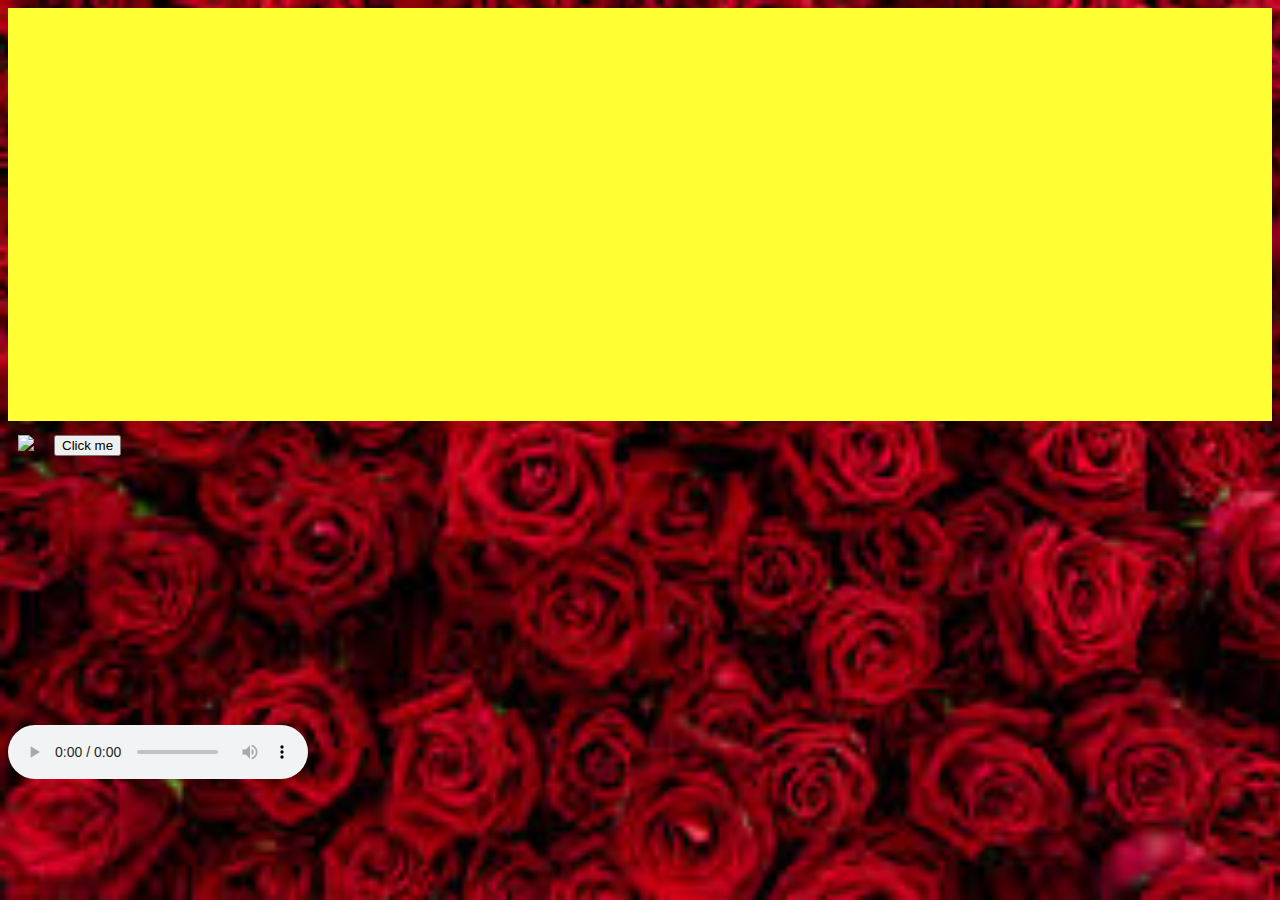
==== index.html @ 8e09546e "initial commit" ====
<!DOCTYPE html>
<html lang="en">
<head>
<style>
body {
  background-image: url('[data-uri]');
  background-repeat: no-repeat;
  background-attachment: fixed;  
  background-size: cover;
}
</style>
</head>
<body>
<link href='https://fonts.googleapis.com/css?family=Bungee Inline' rel='stylesheet'>
<title>CSS Template</title>
<meta charset="utf-8">
<meta name="viewport" content="width=device-width, initial-scale=1">
<style>
* {
  box-sizing: border-box;
}

body {
  font-family: Arial, Helvetica, sans-serif;
}



/* Create three unequal columns that floats next to each other */
.column {
  float: left;
  padding: 10px;
  height: 300px; /* Should be removed. Only for demonstration */
}

/* Left and right column */
.column.side {
  width: 25%;
}
.column.sidex {
  width: 100%;
}

/* Middle column */
.column.middle {
  width: 50%;
}

/* Clear floats after the columns */
.row:after {
  content: "";
  display: table;
  clear: both;
}


/* Responsive layout - makes the three columns stack on top of each other instead of next to each other */
@media (max-width: 600px) {
  .column.side, .column.middle {
    width: 100%;
  }
}
</style>
</head>
<body>
<style>
body {

</style>
<!-- CSS Code -->
<style type="text/css" scoped>
.GeneratedMarquee {
font-size:6em;
font-family: 'Bungee Inline';
font-style: italic;
line-height:1.3em;
color:#660066;
background-color:#FFFF33;
padding:1.5em;

}
</style>
<!-- HTML Code -->
<marquee class="GeneratedMarquee" direction="left" scrollamount="15" behavior="scroll">You are so beautiful Rica.</marquee>

<div class="row">
  <div class="column side;">  <img  src="https://render.fineartamerica.com/images/rendered/square-dynamic/small/images/artworkimages/mediumlarge/1/single-white-rose-pauline-darrow.jpg"></div>
  <div class="column middle;">
<form action="poem1.html">
    <input type="submit" value="Click me">
</form>
  
  
  
  </div>
</div>
<audio controls loop autoplay>
  <source src="music.mp3">
</audio>
</body>
</html>
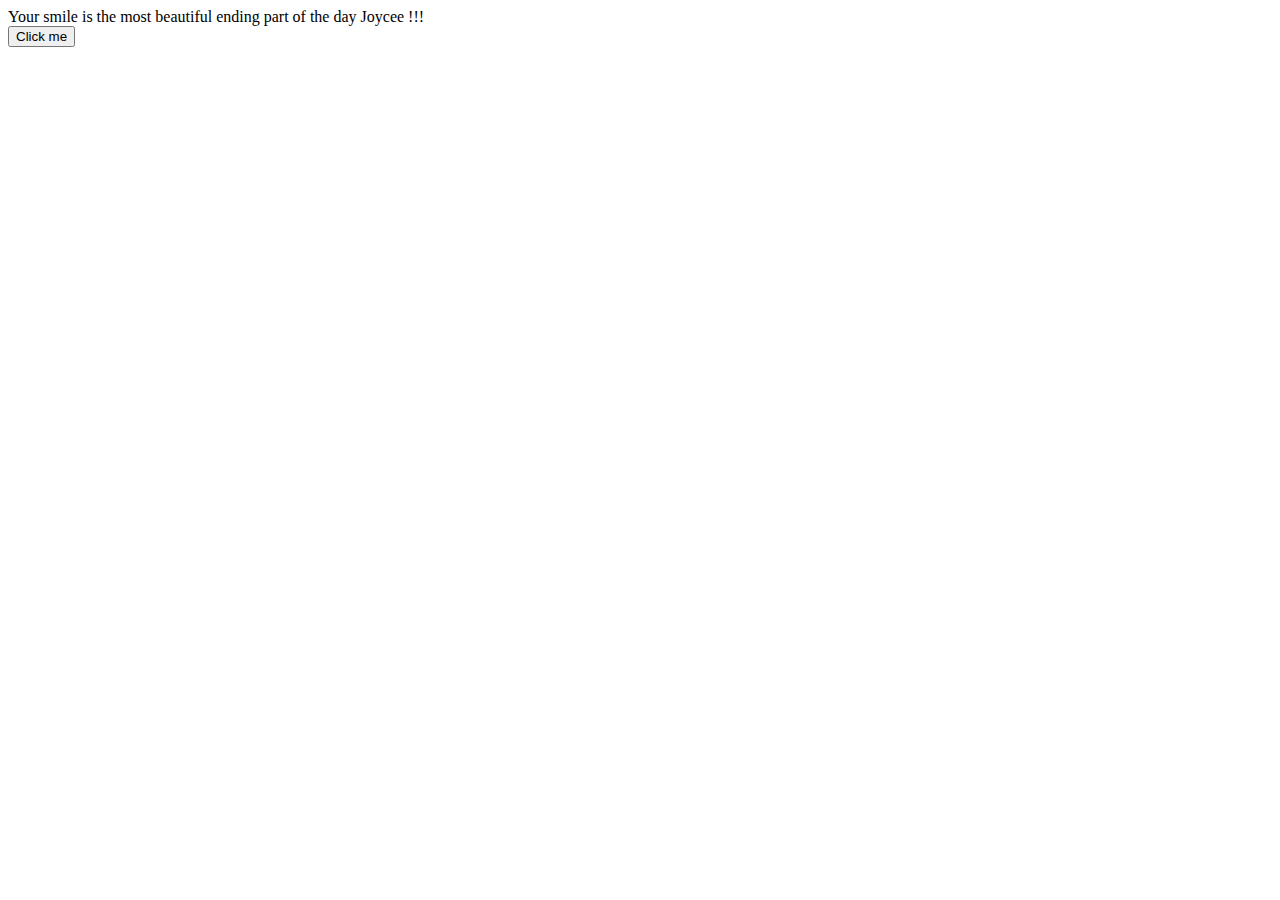
==== commit 79ed998d: "Update index.html" ====
--- a/index.html
+++ b/index.html
@@ -1,102 +1,37 @@
 <!DOCTYPE html>
 <html lang="en">
 <head>
-<style>
-body {
-  background-image: url('[data-uri]');
-  background-repeat: no-repeat;
-  background-attachment: fixed;  
-  background-size: cover;
-}
-</style>
+  <meta charset="UTF-8">
+  <meta name="viewport" content="width=device-width, initial-scale=1.0">
+  <meta http-equiv="X-UA-Compatible" content="ie=edge">
+  <title>Website</title>
+  <link rel="stylesheet" href="css.css">
+  <link rel="stylesheet" href="https://cdnjs.cloudflare.com/ajax/libs/font-awesome/5.15.3/css/all.min.css"/>
+  <link href="https://fonts.googleapis.com/css2?family=Great+Vibes&display=swap" rel="stylesheet">
+   
 </head>
+
 <body>
-<link href='https://fonts.googleapis.com/css?family=Bungee Inline' rel='stylesheet'>
-<title>CSS Template</title>
-<meta charset="utf-8">
-<meta name="viewport" content="width=device-width, initial-scale=1">
-<style>
-* {
-  box-sizing: border-box;
-}
 
-body {
-  font-family: Arial, Helvetica, sans-serif;
-}
+    <div class="bar">
+        <span class="bar_content">
+            Your smile is the most beautiful ending part of the day Joycee !!!
+        </span>
+      </div>
+
+<div class="poem">
+      <form action="website.html">
+        <input type="submit" value="Click me">
+    </form> 
+</div>
+      <audio controls autoplay loop hidden>
+        <source src="bgm/bgm.mp3" type="audio/mpeg">
+      </audio>
+
+      
+</body>
 
 
 
-/* Create three unequal columns that floats next to each other */
-.column {
-  float: left;
-  padding: 10px;
-  height: 300px; /* Should be removed. Only for demonstration */
-}
 
-/* Left and right column */
-.column.side {
-  width: 25%;
-}
-.column.sidex {
-  width: 100%;
-}
-
-/* Middle column */
-.column.middle {
-  width: 50%;
-}
-
-/* Clear floats after the columns */
-.row:after {
-  content: "";
-  display: table;
-  clear: both;
-}
-
-
-/* Responsive layout - makes the three columns stack on top of each other instead of next to each other */
-@media (max-width: 600px) {
-  .column.side, .column.middle {
-    width: 100%;
-  }
-}
-</style>
-</head>
-<body>
-<style>
-body {
-
-</style>
-<!-- CSS Code -->
-<style type="text/css" scoped>
-.GeneratedMarquee {
-font-size:6em;
-font-family: 'Bungee Inline';
-font-style: italic;
-line-height:1.3em;
-color:#660066;
-background-color:#FFFF33;
-padding:1.5em;
-
-}
-</style>
-<!-- HTML Code -->
-<marquee class="GeneratedMarquee" direction="left" scrollamount="15" behavior="scroll">You are so beautiful Rica.</marquee>
-
-<div class="row">
-  <div class="column side;">  <img  src="https://render.fineartamerica.com/images/rendered/square-dynamic/small/images/artworkimages/mediumlarge/1/single-white-rose-pauline-darrow.jpg"></div>
-  <div class="column middle;">
-<form action="poem1.html">
-    <input type="submit" value="Click me">
-</form>
-  
-  
-  
-  </div>
-</div>
-<audio controls loop autoplay>
-  <source src="music.mp3">
-</audio>
-</body>
 </html>
-
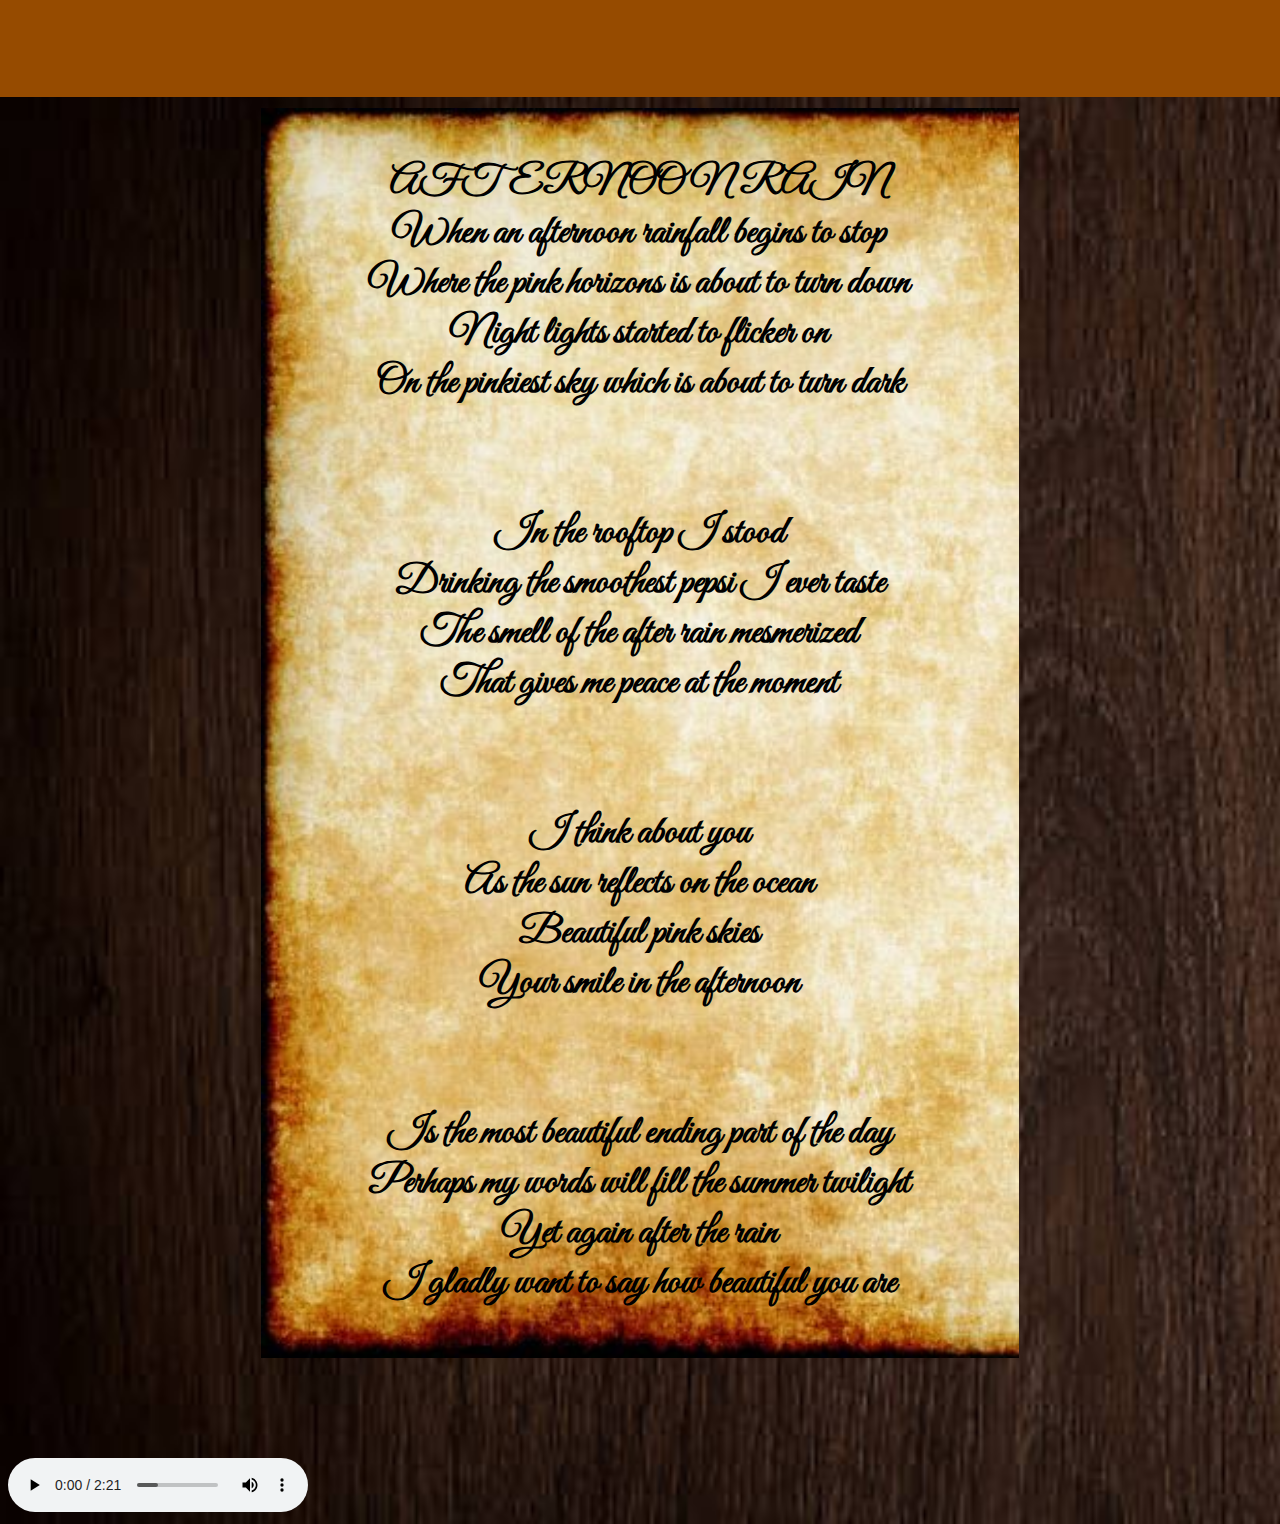
==== commit a08b269d: "Update index.html" ====
--- a/index.html
+++ b/index.html
@@ -19,12 +19,36 @@
         </span>
       </div>
 
-<div class="poem">
-      <form action="website.html">
-        <input type="submit" value="Click me">
-    </form> 
-</div>
-      <audio controls autoplay loop hidden>
+
+      <div class="poem">
+        <p>
+        AFTERNOON RAIN <br>
+        When  an afternoon rainfall begins to stop<br>
+        Where the pink horizons is about to turn down<br>
+        Night lights started to flicker on<br>
+        On the pinkiest sky which is about to turn dark<br>
+        <br>
+        <br>
+        In the rooftop I stood <br>
+        Drinking the smoothest pepsi I ever taste<br>
+        The smell of the after rain mesmerized<br>
+        That gives me peace at the moment <br>
+        <br>
+        <br>
+        I think about you <br>
+        As the sun reflects on the ocean<br>
+        Beautiful pink skies <br>
+        Your smile in the afternoon<br>
+        <br>
+        <br>
+        Is the most beautiful ending part of the day<br>
+        Perhaps my words will fill the summer twilight <br>
+        Yet again after the rain<br>
+        I gladly want to say how beautiful you are<br>
+    </p>
+  </div>      
+
+      <audio controls autoplay loop>
         <source src="bgm/bgm.mp3" type="audio/mpeg">
       </audio>
 
--- a/css.css
+++ b/css.css
@@ -0,0 +1,58 @@
+@import url("https://fonts.googleapis.com/css?family=Gelasio&display=swap");
+
+* { box-sizing: border-box; }
+
+body,
+html { overflow-x: hidden; }
+
+.bar {
+  position: absolute;
+  top: 0;
+  left: 0;
+
+  width: 100%;
+  padding: 25px 0;
+
+  background-color: #964B00;
+  color: white;
+
+  font-family: 'Great Vibes', cursive;
+  font-size: 38px;
+}
+
+.bar_content {
+  display: block; /* Important to give the content a width */
+
+  width: 100%;
+  transform: translateX(100%); /* Animation start out of the screen */
+
+  /* Add the animation */
+  animation: move 25s linear infinite /* infinite make reapeat the animation indefinitely */;
+}
+
+/* Create the animation */
+@keyframes move {
+  to { transform: translateX(-100%); }
+}
+
+.poem{
+        background-image: url("textbg.png");
+        background-repeat: no-repeat;
+        background-size: cover;
+        padding-top: 10px;
+        padding-bottom: 10px;
+        margin: 20%;
+        margin-block: 100px;
+        width: 60%;
+        font-size: 40px;
+        font-weight: bold;
+        text-align: center;
+        font-family: 'Great Vibes', cursive;
+}
+
+body{
+    background-image: url("wood.png");
+    background-repeat: no-repeat;
+    background-size: cover;
+}
+
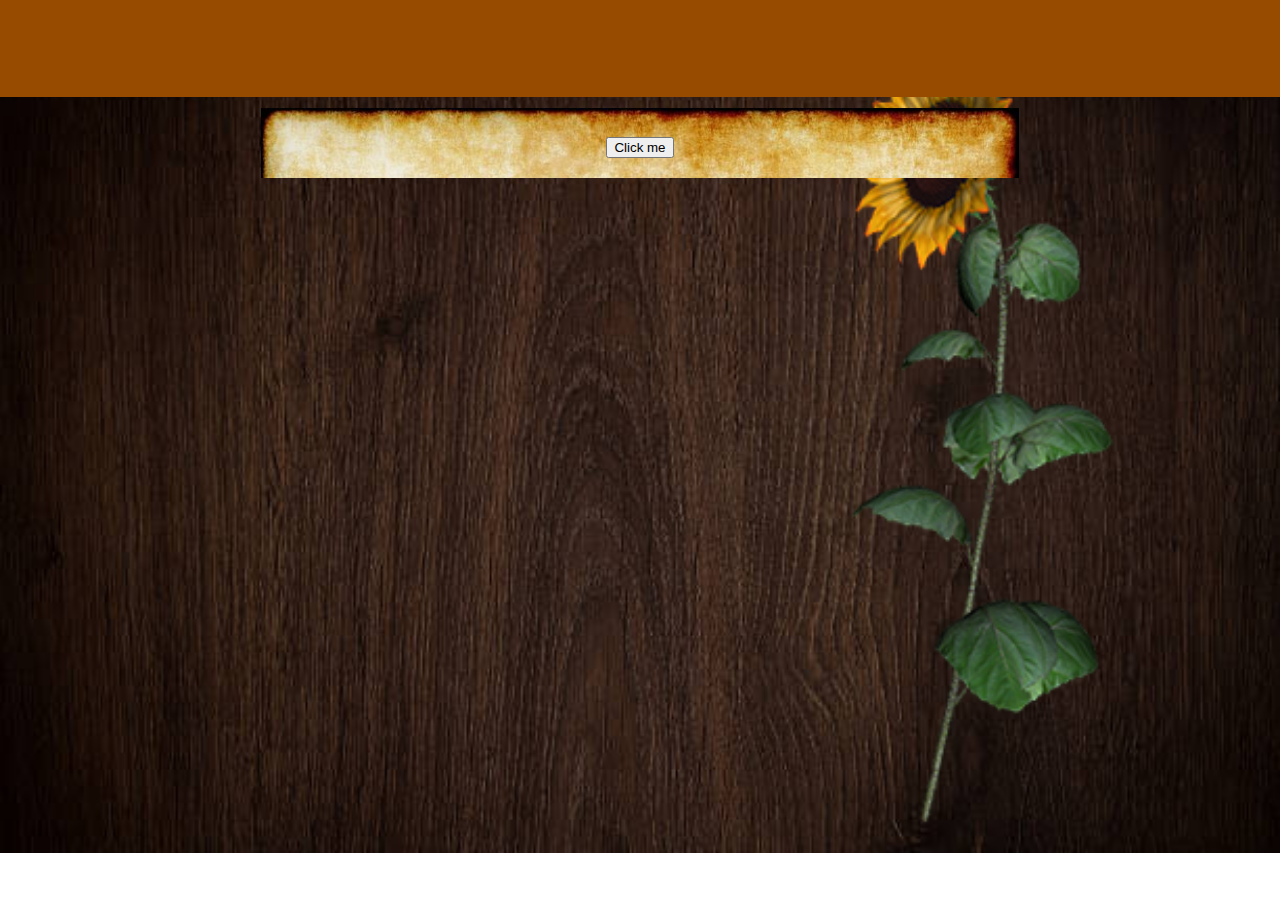
==== commit 971d9cbb: "Update index.html" ====
--- a/index.html
+++ b/index.html
@@ -19,38 +19,11 @@
         </span>
       </div>
 
-
-      <div class="poem">
-        <p>
-        AFTERNOON RAIN <br>
-        When  an afternoon rainfall begins to stop<br>
-        Where the pink horizons is about to turn down<br>
-        Night lights started to flicker on<br>
-        On the pinkiest sky which is about to turn dark<br>
-        <br>
-        <br>
-        In the rooftop I stood <br>
-        Drinking the smoothest pepsi I ever taste<br>
-        The smell of the after rain mesmerized<br>
-        That gives me peace at the moment <br>
-        <br>
-        <br>
-        I think about you <br>
-        As the sun reflects on the ocean<br>
-        Beautiful pink skies <br>
-        Your smile in the afternoon<br>
-        <br>
-        <br>
-        Is the most beautiful ending part of the day<br>
-        Perhaps my words will fill the summer twilight <br>
-        Yet again after the rain<br>
-        I gladly want to say how beautiful you are<br>
-    </p>
-  </div>      
-
-      <audio controls autoplay loop>
-        <source src="bgm/bgm.mp3" type="audio/mpeg">
-      </audio>
+<div class="poem">
+      <form action="website.html">
+        <input type="submit" value="Click me">
+    </form> 
+</div>
 
       
 </body>
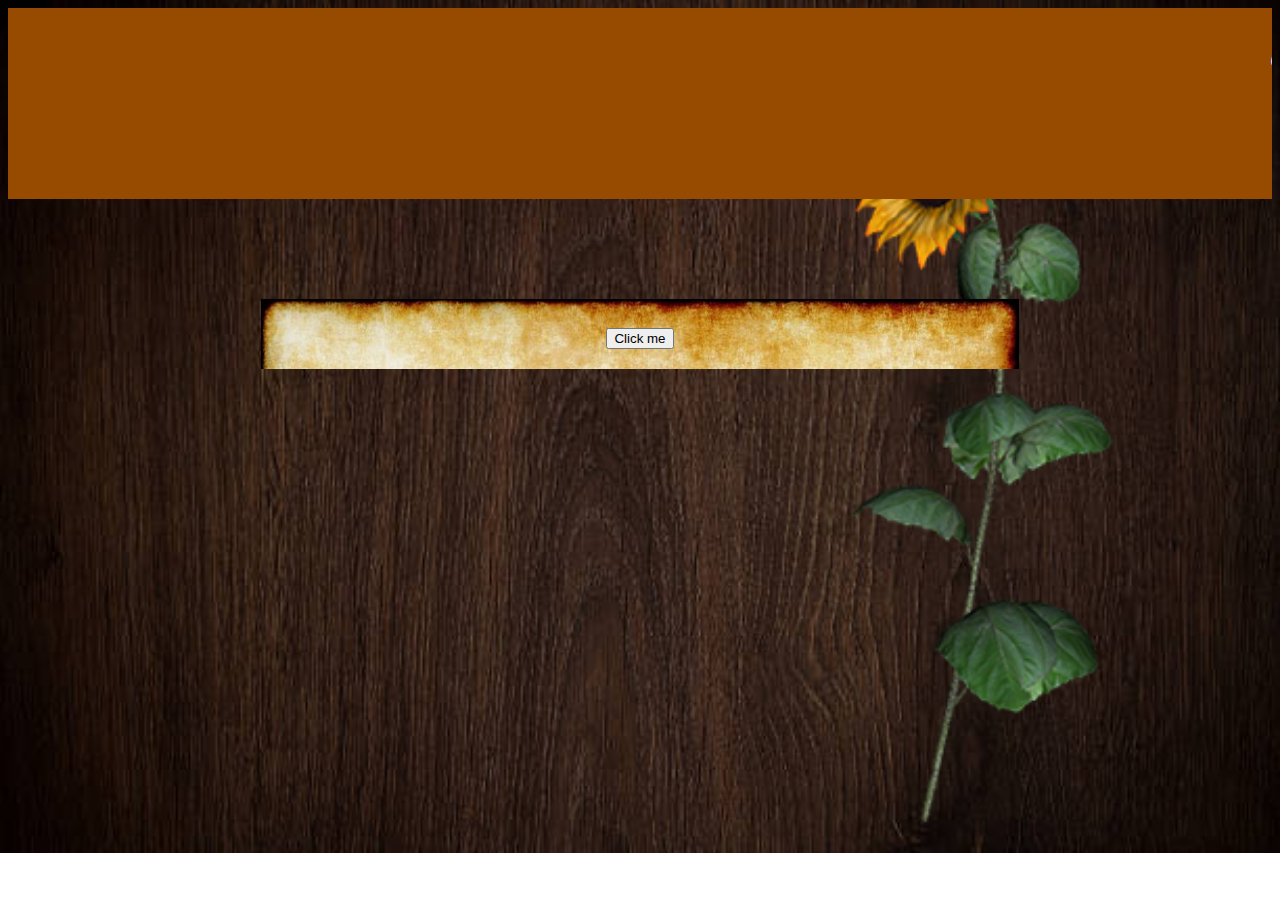
==== commit b829855f: "Update index.html" ====
--- a/index.html
+++ b/index.html
@@ -15,7 +15,7 @@
 
     <div class="bar">
         <span class="bar_content">
-            Your smile is the most beautiful ending part of the day Joycee !!!
+            I WANT TO TAKE YOU OUT ON A DATE BECAUSE YOUR SMILE IS THE MOST BEAUTIFUL PART TOWARDS THE END OF THE DAY.
         </span>
       </div>
 
--- a/css.css
+++ b/css.css
@@ -6,7 +6,7 @@
 html { overflow-x: hidden; }
 
 .bar {
-  position: absolute;
+  position: relative;
   top: 0;
   left: 0;
 
@@ -48,6 +48,8 @@
         font-weight: bold;
         text-align: center;
         font-family: 'Great Vibes', cursive;
+        max-width: 100%;
+        height: auto;
 }
 
 body{
@@ -55,4 +57,3 @@
     background-repeat: no-repeat;
     background-size: cover;
 }
-
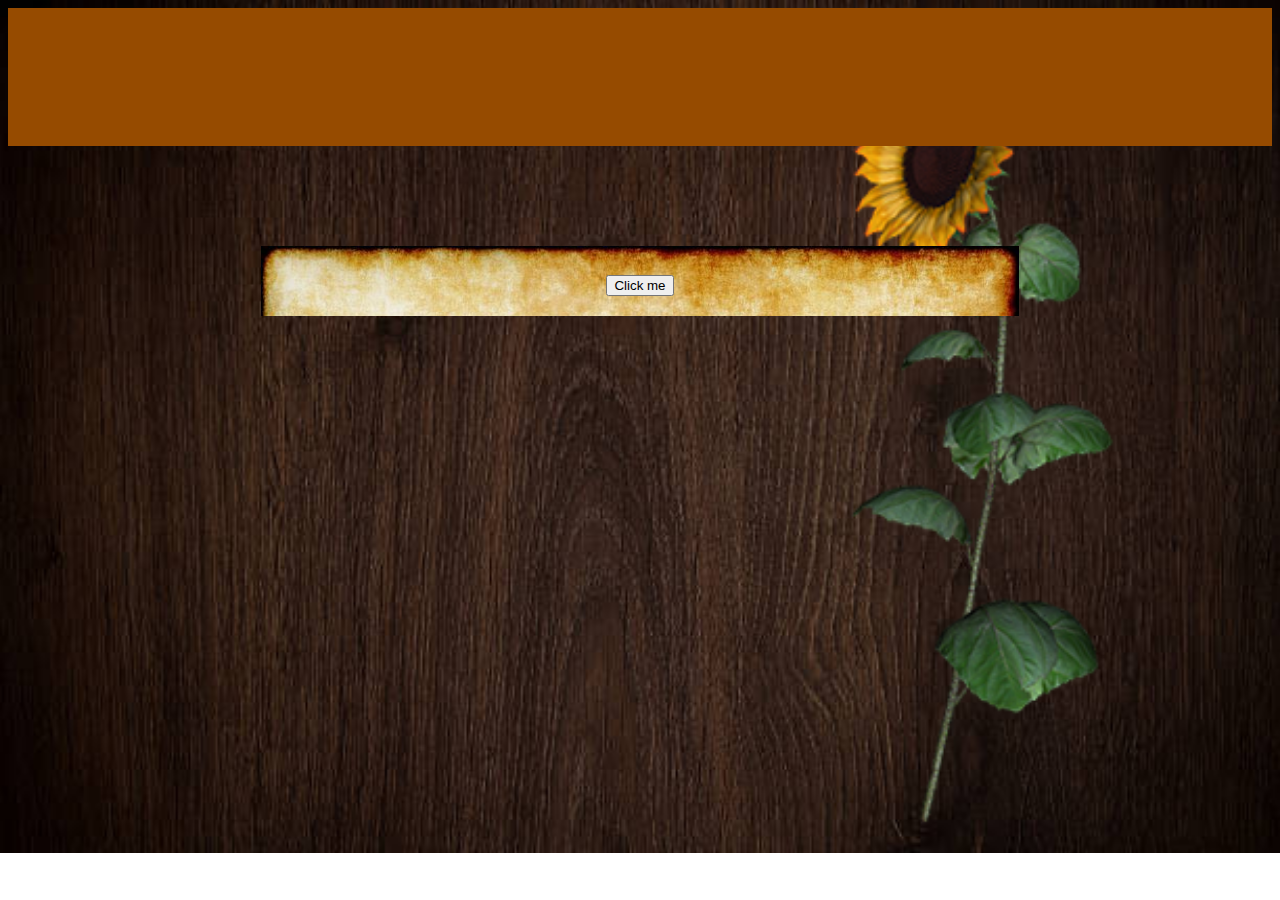
==== commit 5cd04b23: "Update index.html" ====
--- a/index.html
+++ b/index.html
@@ -8,6 +8,7 @@
   <link rel="stylesheet" href="css.css">
   <link rel="stylesheet" href="https://cdnjs.cloudflare.com/ajax/libs/font-awesome/5.15.3/css/all.min.css"/>
   <link href="https://fonts.googleapis.com/css2?family=Great+Vibes&display=swap" rel="stylesheet">
+  <link href="https://fonts.googleapis.com/css2?family=Roboto+Condensed:ital@1&display=swap" rel="stylesheet">
    
 </head>
 
--- a/css.css
+++ b/css.css
@@ -16,7 +16,7 @@
   background-color: #964B00;
   color: white;
 
-  font-family: 'Great Vibes', cursive;
+  font-family: 'Roboto Condensed', sans-serif;
   font-size: 38px;
 }
 
